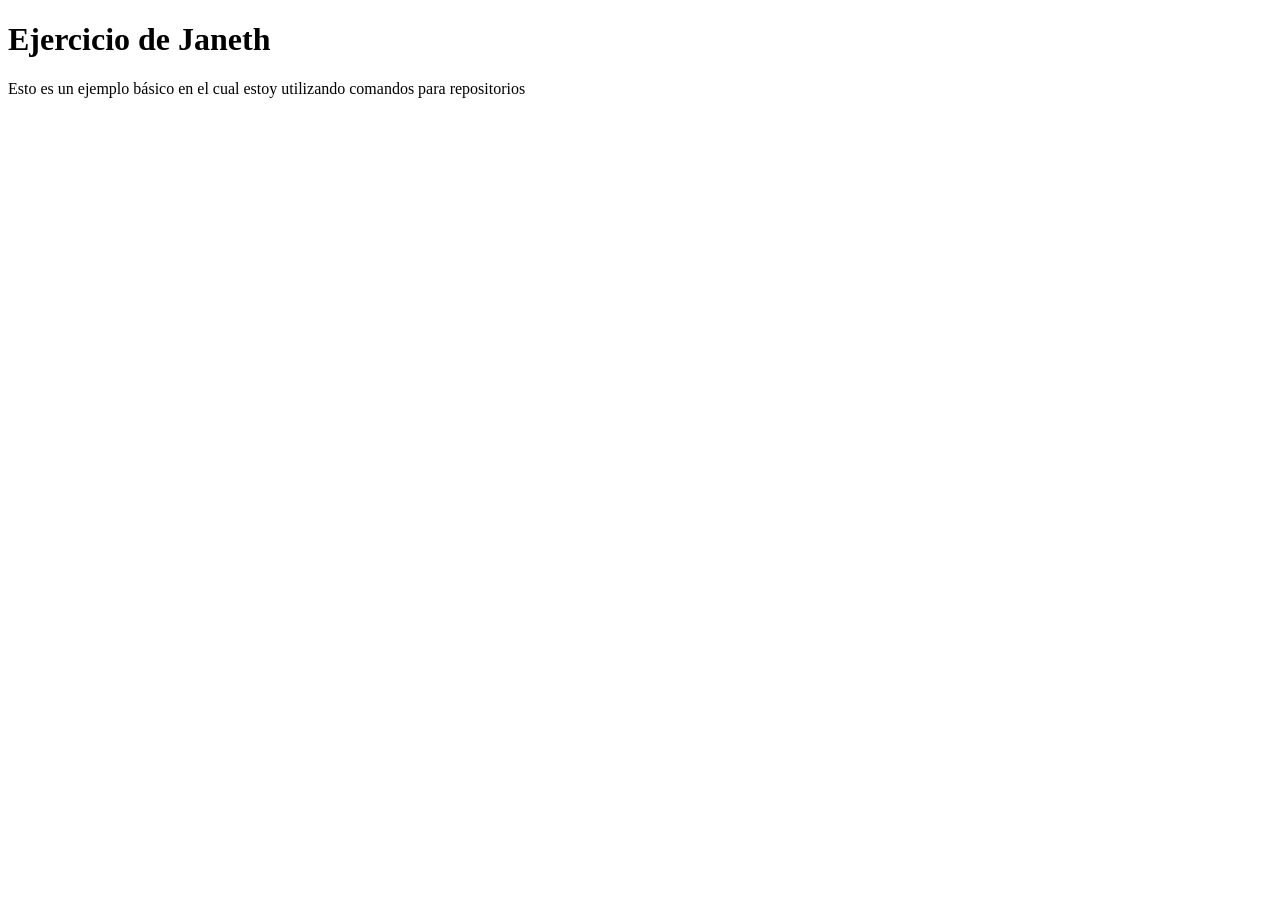
==== index.html @ 73aa7355 "Mi primer repositorio del archivo index" ====
<!DOCTYPE html>
<html lang="en">
<head>
    <meta charset="UTF-8">
    <meta name="viewport" content="width=device-width, initial-scale=1.0">
    <title>Document</title>
    <h1>Ejercicio de Janeth</h1>
</head>
<body>
    Esto es un ejemplo básico en el cual estoy utilizando comandos para repositorios
</body>
</html>
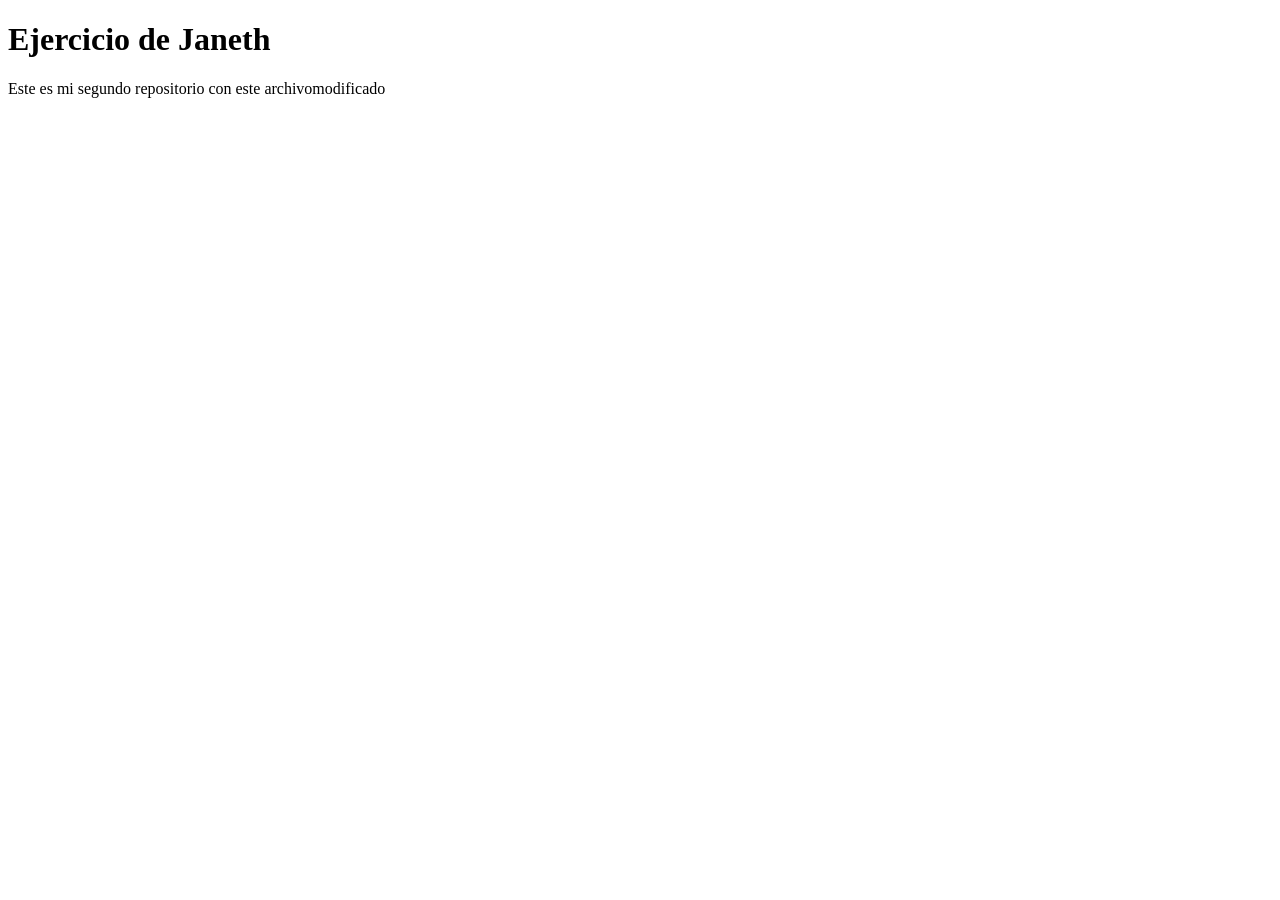
==== commit a8660f8a: "cambio de archivo index" ====
--- a/index.html
+++ b/index.html
@@ -3,10 +3,11 @@
 <head>
     <meta charset="UTF-8">
     <meta name="viewport" content="width=device-width, initial-scale=1.0">
-    <title>Document</title>
+    <title>Ejemplo página web básica</title>
     <h1>Ejercicio de Janeth</h1>
 </head>
 <body>
-    Esto es un ejemplo básico en el cual estoy utilizando comandos para repositorios
+    <!--En esta parte se coloca todo lo que va a contener la página web-->
+    <p> Este es mi segundo repositorio con este archivomodificado</p>
 </body>
 </html>
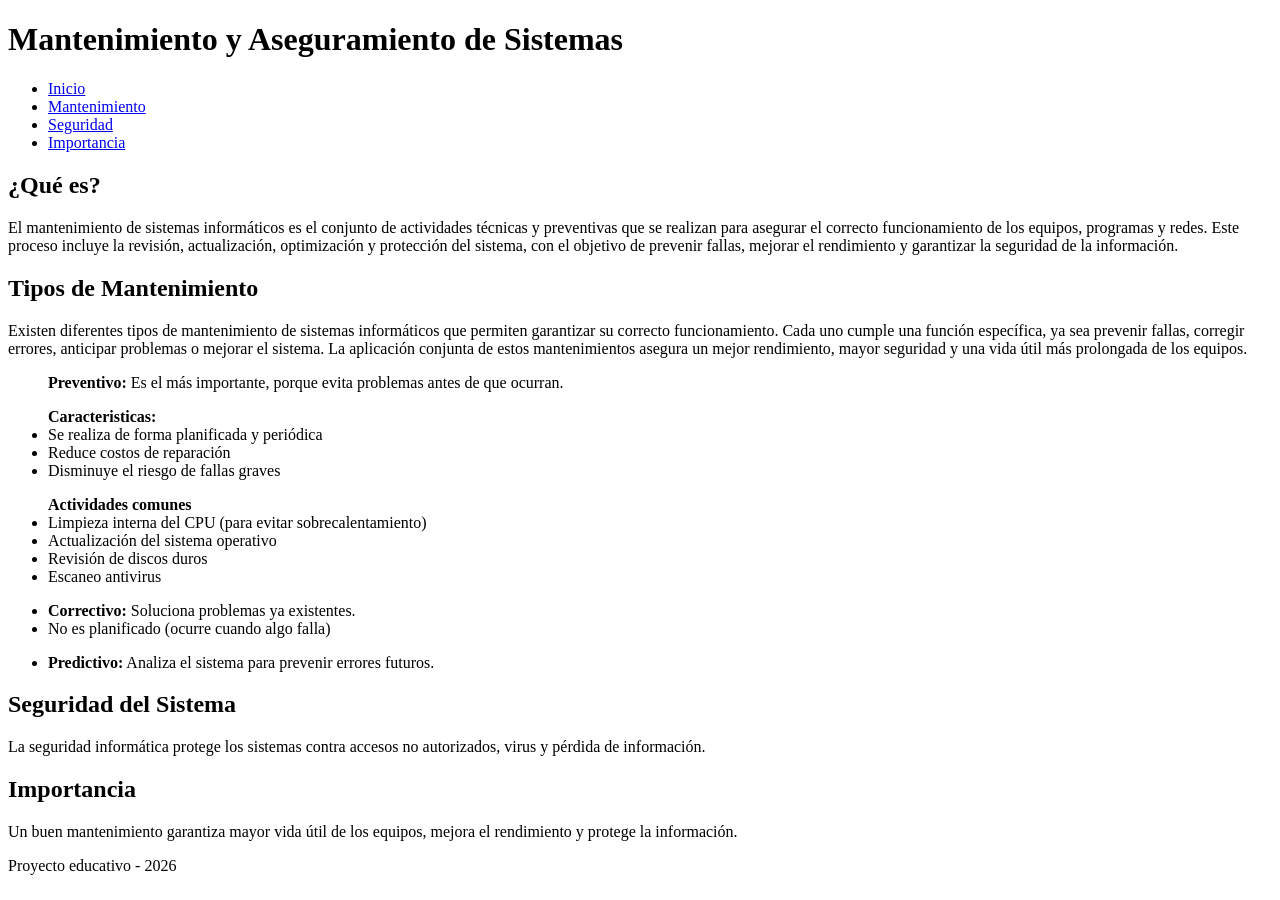
==== commit 25a71852: "Repositorio web" ====
--- a/index.html
+++ b/index.html
@@ -3,11 +3,96 @@
 <head>
     <meta charset="UTF-8">
     <meta name="viewport" content="width=device-width, initial-scale=1.0">
-    <title>Ejemplo página web básica</title>
-    <h1>Ejercicio de Janeth</h1>
+    <title>Mantenimiento de Sistemas Informáticos</title>
+
+        <!-- Enlace al archivo CSS para estilos -->
+    <link rel="stylesheet" href="style.css">
+
 </head>
 <body>
-    <!--En esta parte se coloca todo lo que va a contener la página web-->
-    <p> Este es mi segundo repositorio con este archivomodificado</p>
+    <!-- Encabezado principal -->
+    <header>
+        <h1>Mantenimiento y Aseguramiento de Sistemas</h1>
+    </header>
+
+    <!-- Menú de navegación -->
+    <nav>
+        <!-- Cada enlace lleva a una sección de la misma página -->
+        <ul>
+            <li><a href="#inicio">Inicio</a></li>
+            <li><a href="#mantenimiento">Mantenimiento</a></li>
+            <li><a href="#seguridad">Seguridad</a></li>
+            <li><a href="#importancia">Importancia</a></li>
+        </ul>
+    </nav>
+
+    <!-- Sección Inicio -->
+    <section id="inicio">
+        <h2>¿Qué es?</h2>
+        <p>
+El mantenimiento de sistemas informáticos es el conjunto de actividades técnicas
+y preventivas que se realizan para asegurar el correcto funcionamiento de los
+equipos, programas y redes. Este proceso incluye la revisión, actualización,
+optimización y protección del sistema, con el objetivo de prevenir fallas,
+mejorar el rendimiento y garantizar la seguridad de la información.
+</p>
+    </section>
+
+    <!-- Sección Mantenimiento -->
+    <section id="mantenimiento">
+        <h2>Tipos de Mantenimiento</h2>
+
+        <!-- Lista de tipos -->
+<p>
+Existen diferentes tipos de mantenimiento de sistemas informáticos que permiten
+garantizar su correcto funcionamiento. Cada uno cumple una función específica,
+ya sea prevenir fallas, corregir errores, anticipar problemas o mejorar el sistema.
+La aplicación conjunta de estos mantenimientos asegura un mejor rendimiento,
+mayor seguridad y una vida útil más prolongada de los equipos.
+</p>
+
+            <!-- Lista de tipos -->
+        <ul>
+            <strong>Preventivo:</strong> Es el más importante, porque evita problemas antes de que ocurran.
+                <p></p><strong>Caracteristicas:</strong>
+                <li>Se realiza de forma planificada y periódica</li>
+                <li>Reduce costos de reparación</li>
+                <li>Disminuye el riesgo de fallas graves</li>
+        <p></p><strong>Actividades comunes</strong>
+            <li>Limpieza interna del CPU (para evitar sobrecalentamiento)</li>
+            <li>Actualización del sistema operativo</li>
+            <li>Revisión de discos duros</li>
+            <li>Escaneo antivirus</li>
+            <p></p><li><strong>Correctivo:</strong> Soluciona problemas ya existentes.</li>
+                <li>No es planificado (ocurre cuando algo falla)</li>
+           <p></p> <li><strong>Predictivo:</strong> Analiza el sistema para prevenir errores futuros.</li>
+        </ul>
+    </section>
+
+    <!-- Sección Seguridad -->
+    <section id="seguridad">
+        <h2>Seguridad del Sistema</h2>
+
+        <p>
+            La seguridad informática protege los sistemas contra accesos no autorizados,
+            virus y pérdida de información.
+        </p>
+    </section>
+
+    <!-- Sección Importancia -->
+    <section id="importancia">
+        <h2>Importancia</h2>
+
+        <p>
+            Un buen mantenimiento garantiza mayor vida útil de los equipos, mejora el
+            rendimiento y protege la información.
+        </p>
+    </section>
+
+    <!-- Pie de página -->
+    <footer>
+        <p>Proyecto educativo - 2026</p>
+    </footer>
+
 </body>
 </html>
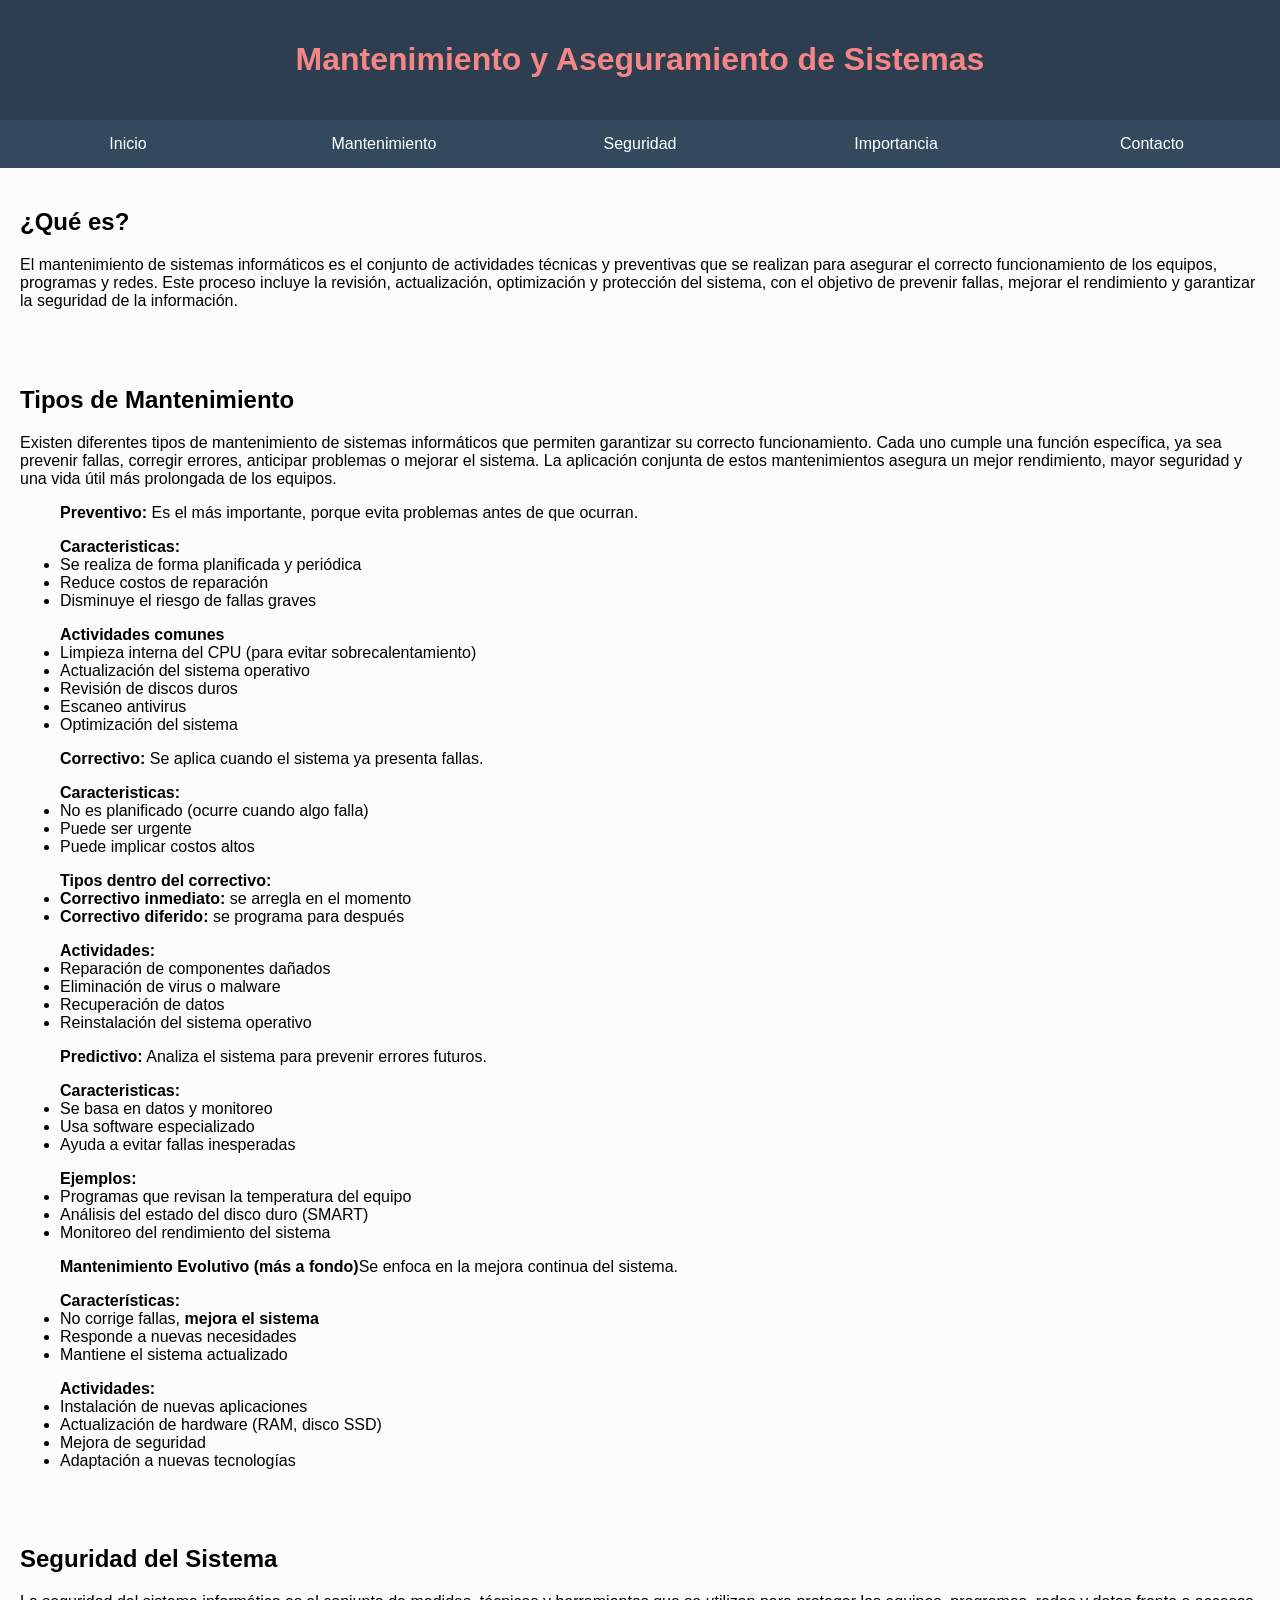
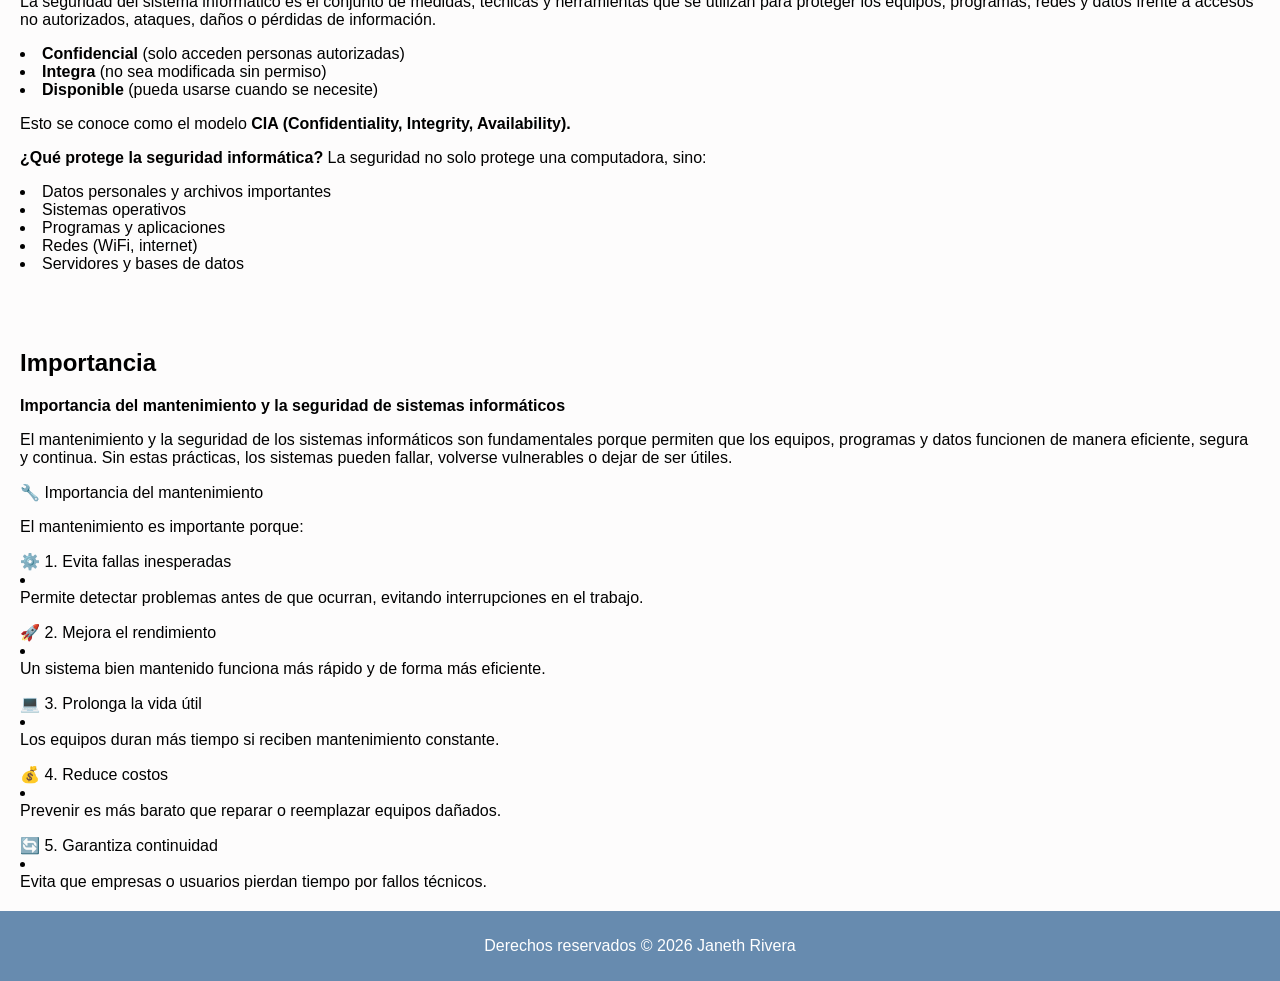
==== commit 20580788: "pagina web" ====
--- a/index.html
+++ b/index.html
@@ -23,6 +23,7 @@
             <li><a href="#mantenimiento">Mantenimiento</a></li>
             <li><a href="#seguridad">Seguridad</a></li>
             <li><a href="#importancia">Importancia</a></li>
+            <li><a href="contact.html">Contacto</a></li>
         </ul>
     </nav>
 
@@ -54,18 +55,57 @@
             <!-- Lista de tipos -->
         <ul>
             <strong>Preventivo:</strong> Es el más importante, porque evita problemas antes de que ocurran.
-                <p></p><strong>Caracteristicas:</strong>
+
+            <p></p><strong>Caracteristicas:</strong>
                 <li>Se realiza de forma planificada y periódica</li>
                 <li>Reduce costos de reparación</li>
                 <li>Disminuye el riesgo de fallas graves</li>
+
         <p></p><strong>Actividades comunes</strong>
             <li>Limpieza interna del CPU (para evitar sobrecalentamiento)</li>
             <li>Actualización del sistema operativo</li>
             <li>Revisión de discos duros</li>
             <li>Escaneo antivirus</li>
-            <p></p><li><strong>Correctivo:</strong> Soluciona problemas ya existentes.</li>
+            <li>Optimización del sistema</li>
+
+            <p></p><strong>Correctivo:</strong> Se aplica cuando el sistema ya presenta fallas.
+                <p></p><strong>Caracteristicas:</strong>
                 <li>No es planificado (ocurre cuando algo falla)</li>
-           <p></p> <li><strong>Predictivo:</strong> Analiza el sistema para prevenir errores futuros.</li>
+                <li>Puede ser urgente</li>
+                <li>Puede implicar costos altos</li>
+
+                <p></p><strong>Tipos dentro del correctivo:</strong>
+                <li><strong>Correctivo inmediato:</strong> se arregla en el momento</li>
+                <li><strong>Correctivo diferido:</strong> se programa para después</li>
+
+                <p></p><strong>Actividades:</strong>
+                <li>Reparación de componentes dañados</li>
+                <li>Eliminación de virus o malware</li>
+                <li>Recuperación de datos</li>
+                <li>Reinstalación del sistema operativo</li>
+
+            <p></p> <strong>Predictivo:</strong> Analiza el sistema para prevenir errores futuros.
+                <p></p><strong>Caracteristicas:</strong>
+                <li>Se basa en datos y monitoreo</li>
+                <li>Usa software especializado</li>
+                <li>Ayuda a evitar fallas inesperadas</li>
+
+                <p></p><strong>Ejemplos:</strong>
+                <li>Programas que revisan la temperatura del equipo</li>
+                <li>Análisis del estado del disco duro (SMART)</li>
+                <li>Monitoreo del rendimiento del sistema</li>
+
+                <p></p><strong>Mantenimiento Evolutivo (más a fondo)</strong>Se enfoca en la mejora continua del sistema.
+                <p></p><strong>Características:</strong>
+                <li>No corrige fallas, <strong>mejora el sistema</strong></li>
+                <li>Responde a nuevas necesidades</li>
+                <li>Mantiene el sistema actualizado</li>
+
+                <p></p><strong>Actividades:</strong>
+                <li>Instalación de nuevas aplicaciones</li>
+                <li>Actualización de hardware (RAM, disco SSD)</li>
+                <li>Mejora de seguridad</li>
+                <li>Adaptación a nuevas tecnologías</li>
         </ul>
     </section>
 
@@ -74,8 +114,21 @@
         <h2>Seguridad del Sistema</h2>
 
         <p>
-            La seguridad informática protege los sistemas contra accesos no autorizados,
-            virus y pérdida de información.
+            La seguridad del sistema informático es el conjunto de medidas, técnicas y herramientas que se utilizan para proteger los equipos, programas, redes y datos frente a accesos no autorizados, ataques, daños o pérdidas de información.
+            <li><strong>Confidencial</strong> (solo acceden personas autorizadas)</li>
+            <li><strong>Integra</strong> (no sea modificada sin permiso)</li>
+            <li><strong>Disponible</strong> (pueda usarse cuando se necesite)</li>
+            <p>Esto se conoce como el modelo <strong>CIA (Confidentiality, Integrity, Availability).</strong></p>
+        </p>
+
+        <p>
+            <strong>¿Qué protege la seguridad informática?</strong>
+            La seguridad no solo protege una computadora, sino:
+            <li>Datos personales y archivos importantes</li>
+            <li>Sistemas operativos</li>
+            <li>Programas y aplicaciones</li>
+            <li>Redes (WiFi, internet)</li>
+            <li>Servidores y bases de datos</li>
         </p>
     </section>
 
@@ -84,14 +137,37 @@
         <h2>Importancia</h2>
 
         <p>
-            Un buen mantenimiento garantiza mayor vida útil de los equipos, mejora el
-            rendimiento y protege la información.
+            <strong>Importancia del mantenimiento y la seguridad de sistemas informáticos</strong>
+            <p></p> El mantenimiento y la seguridad de los sistemas informáticos son fundamentales porque permiten que los equipos, programas y datos funcionen de manera eficiente, segura y continua. Sin estas prácticas, los sistemas pueden fallar, volverse vulnerables o dejar de ser útiles.
         </p>
+            🔧 Importancia del mantenimiento
+
+<p></p>El mantenimiento es importante porque:
+
+<p></p>⚙️ 1. Evita fallas inesperadas
+
+<li></li>Permite detectar problemas antes de que ocurran, evitando interrupciones en el trabajo.
+
+<p></p>🚀 2. Mejora el rendimiento
+
+<li></li>Un sistema bien mantenido funciona más rápido y de forma más eficiente.
+
+<p></p>💻 3. Prolonga la vida útil
+
+<li></li>Los equipos duran más tiempo si reciben mantenimiento constante.
+
+<p></p>💰 4. Reduce costos
+
+<li></li>Prevenir es más barato que reparar o reemplazar equipos dañados.
+
+<p></p>🔄 5. Garantiza continuidad
+
+<li></li>Evita que empresas o usuarios pierdan tiempo por fallos técnicos.
     </section>
 
     <!-- Pie de página -->
     <footer>
-        <p>Proyecto educativo - 2026</p>
+        <p>Derechos reservados © 2026 Janeth Rivera </p>
     </footer>
 
 </body>
--- a/style.css
+++ b/style.css
@@ -0,0 +1,59 @@
+/* Estilo general del cuerpo */
+body {
+    font-family: Arial, sans-serif; /* Tipo de letra */
+    margin: 0;
+    background-color: #fdfcfc;
+}
+
+/* Encabezado */
+header {
+    background-color: #2c3e50;
+    color: rgb(245, 134, 134);
+    padding: 20px;
+    text-align: center;
+}
+
+/* Menú de navegación */
+nav {
+    background-color: #34495e;
+}
+
+/* Lista del menú */
+nav ul {
+    list-style: none; /* Quita los puntos de la lista */
+    margin: 0;
+    padding: 0;
+    display: flex; /* Pone el menú en línea */
+}
+
+/* Elementos del menú */
+nav ul li {
+    flex: 1;
+}
+
+/* Enlaces del menú */
+nav ul li a {
+    display: block;
+    color: white;
+    text-align: center;
+    padding: 15px;
+    text-decoration: none;
+}
+
+/* Efecto al pasar el mouse */
+nav ul li a:hover {
+    background-color: #1abc9c;
+}
+
+/* Secciones */
+section {
+    padding: 20px;
+}
+
+/* Pie de página */
+footer {
+    background-color: #678baf;
+    color: white;
+    text-align: center;
+    padding: 10px;
+}
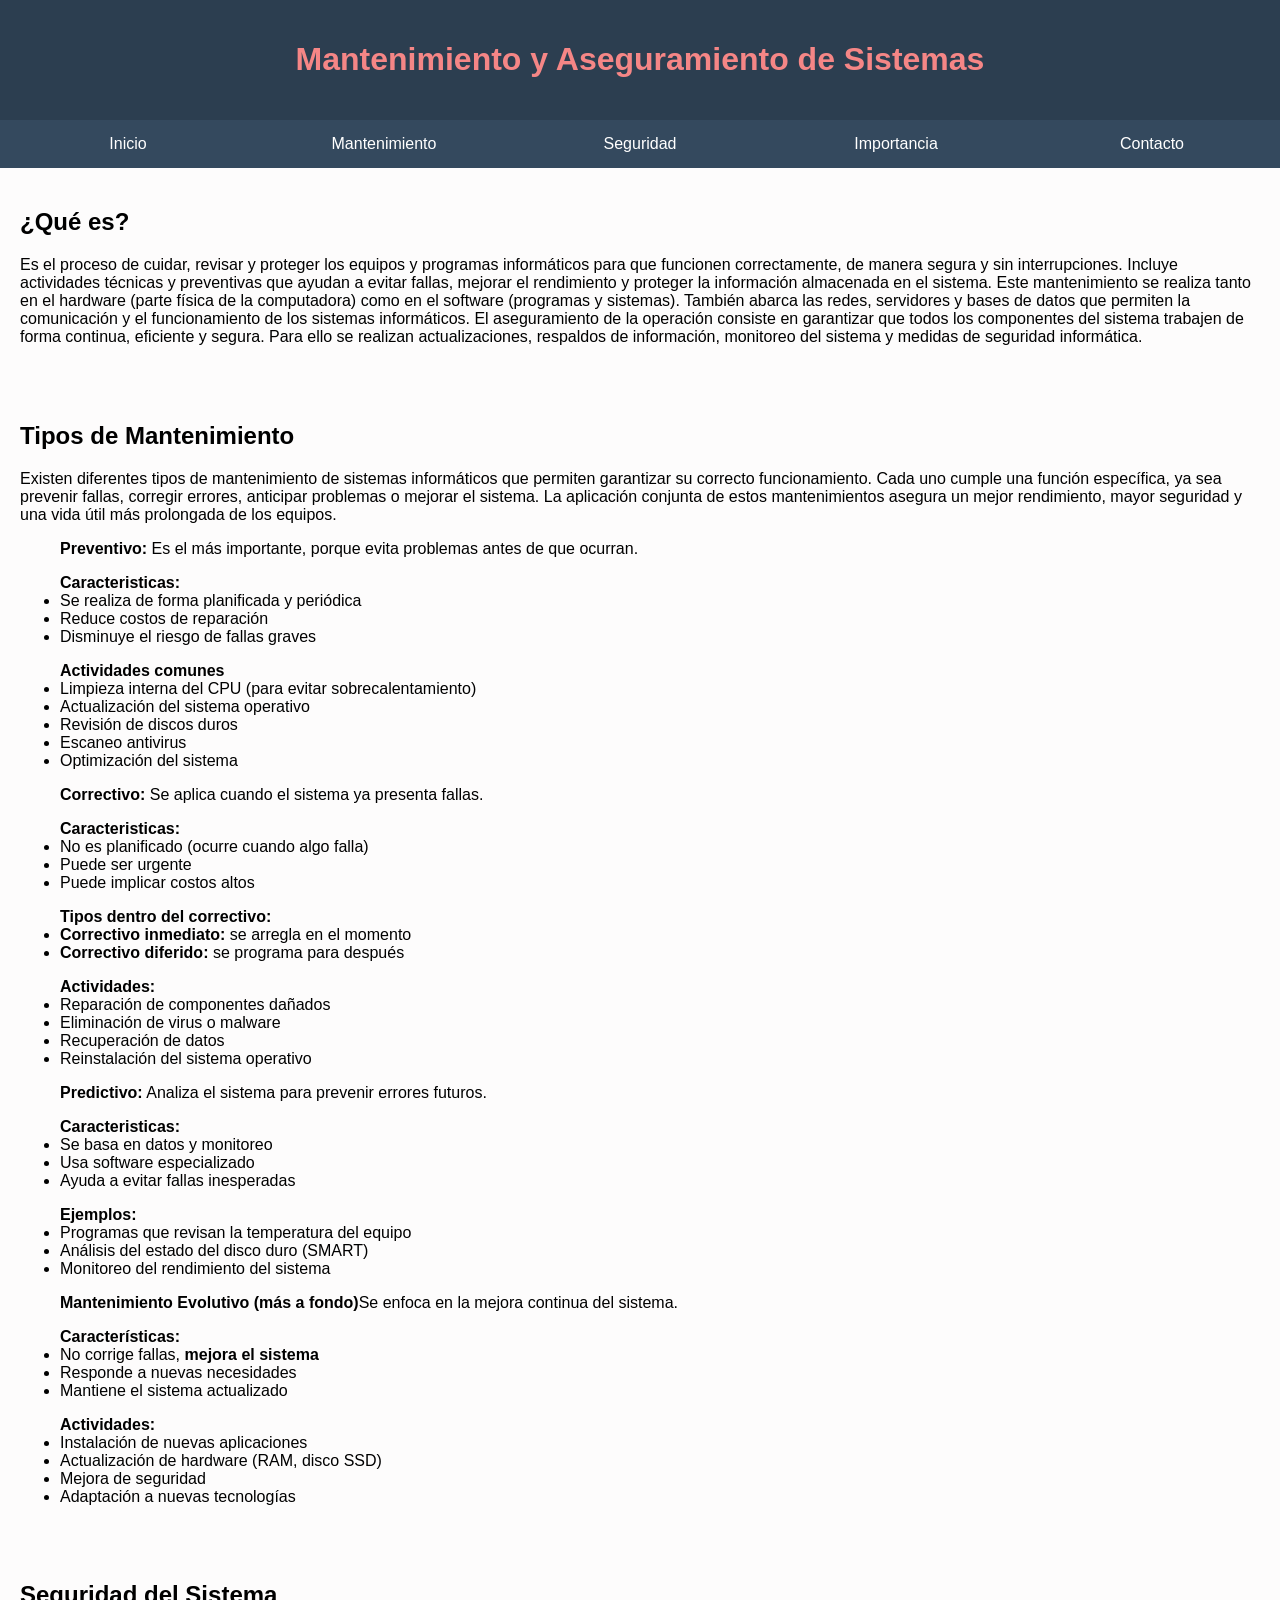
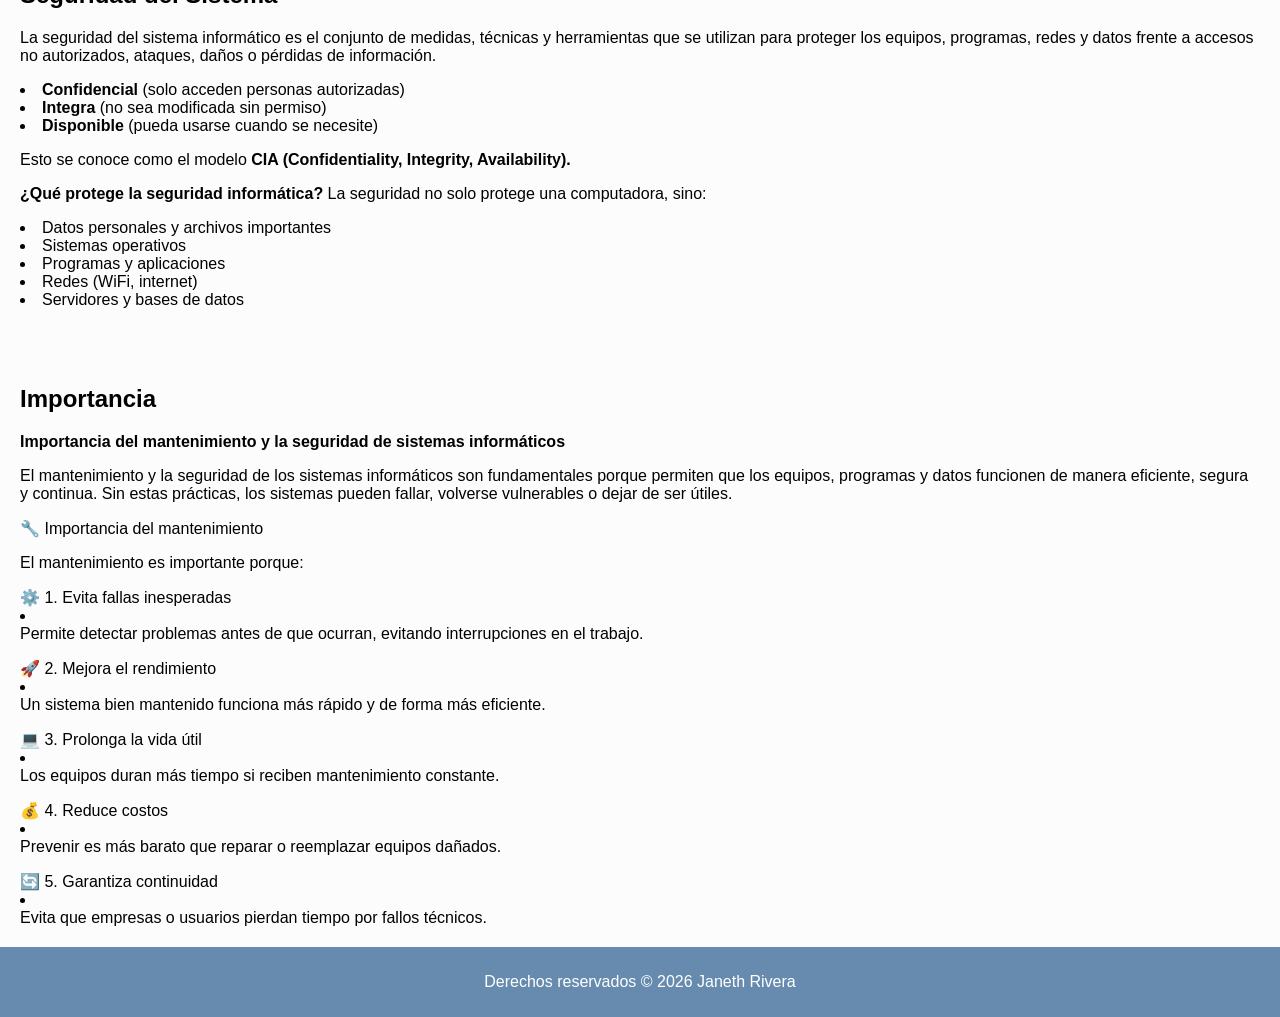
==== commit c30df459: "página web 2" ====
--- a/index.html
+++ b/index.html
@@ -31,11 +31,9 @@
     <section id="inicio">
         <h2>¿Qué es?</h2>
         <p>
-El mantenimiento de sistemas informáticos es el conjunto de actividades técnicas
-y preventivas que se realizan para asegurar el correcto funcionamiento de los
-equipos, programas y redes. Este proceso incluye la revisión, actualización,
-optimización y protección del sistema, con el objetivo de prevenir fallas,
-mejorar el rendimiento y garantizar la seguridad de la información.
+Es el proceso de cuidar, revisar y proteger los equipos y programas informáticos para que funcionen correctamente, de manera segura y sin interrupciones. Incluye actividades técnicas y preventivas que ayudan a evitar fallas, mejorar el rendimiento y proteger la información almacenada en el sistema.
+Este mantenimiento se realiza tanto en el hardware (parte física de la computadora) como en el software (programas y sistemas). También abarca las redes, servidores y bases de datos que permiten la comunicación y el funcionamiento de los sistemas informáticos.
+El aseguramiento de la operación consiste en garantizar que todos los componentes del sistema trabajen de forma continua, eficiente y segura. Para ello se realizan actualizaciones, respaldos de información, monitoreo del sistema y medidas de seguridad informática.
 </p>
     </section>
 
--- a/style.css
+++ b/style.css
@@ -1,4 +1,5 @@
-/* Estilo general del cuerpo */
+
+    /* Estilo general del cuerpo */
 body {
     font-family: Arial, sans-serif; /* Tipo de letra */
     margin: 0;
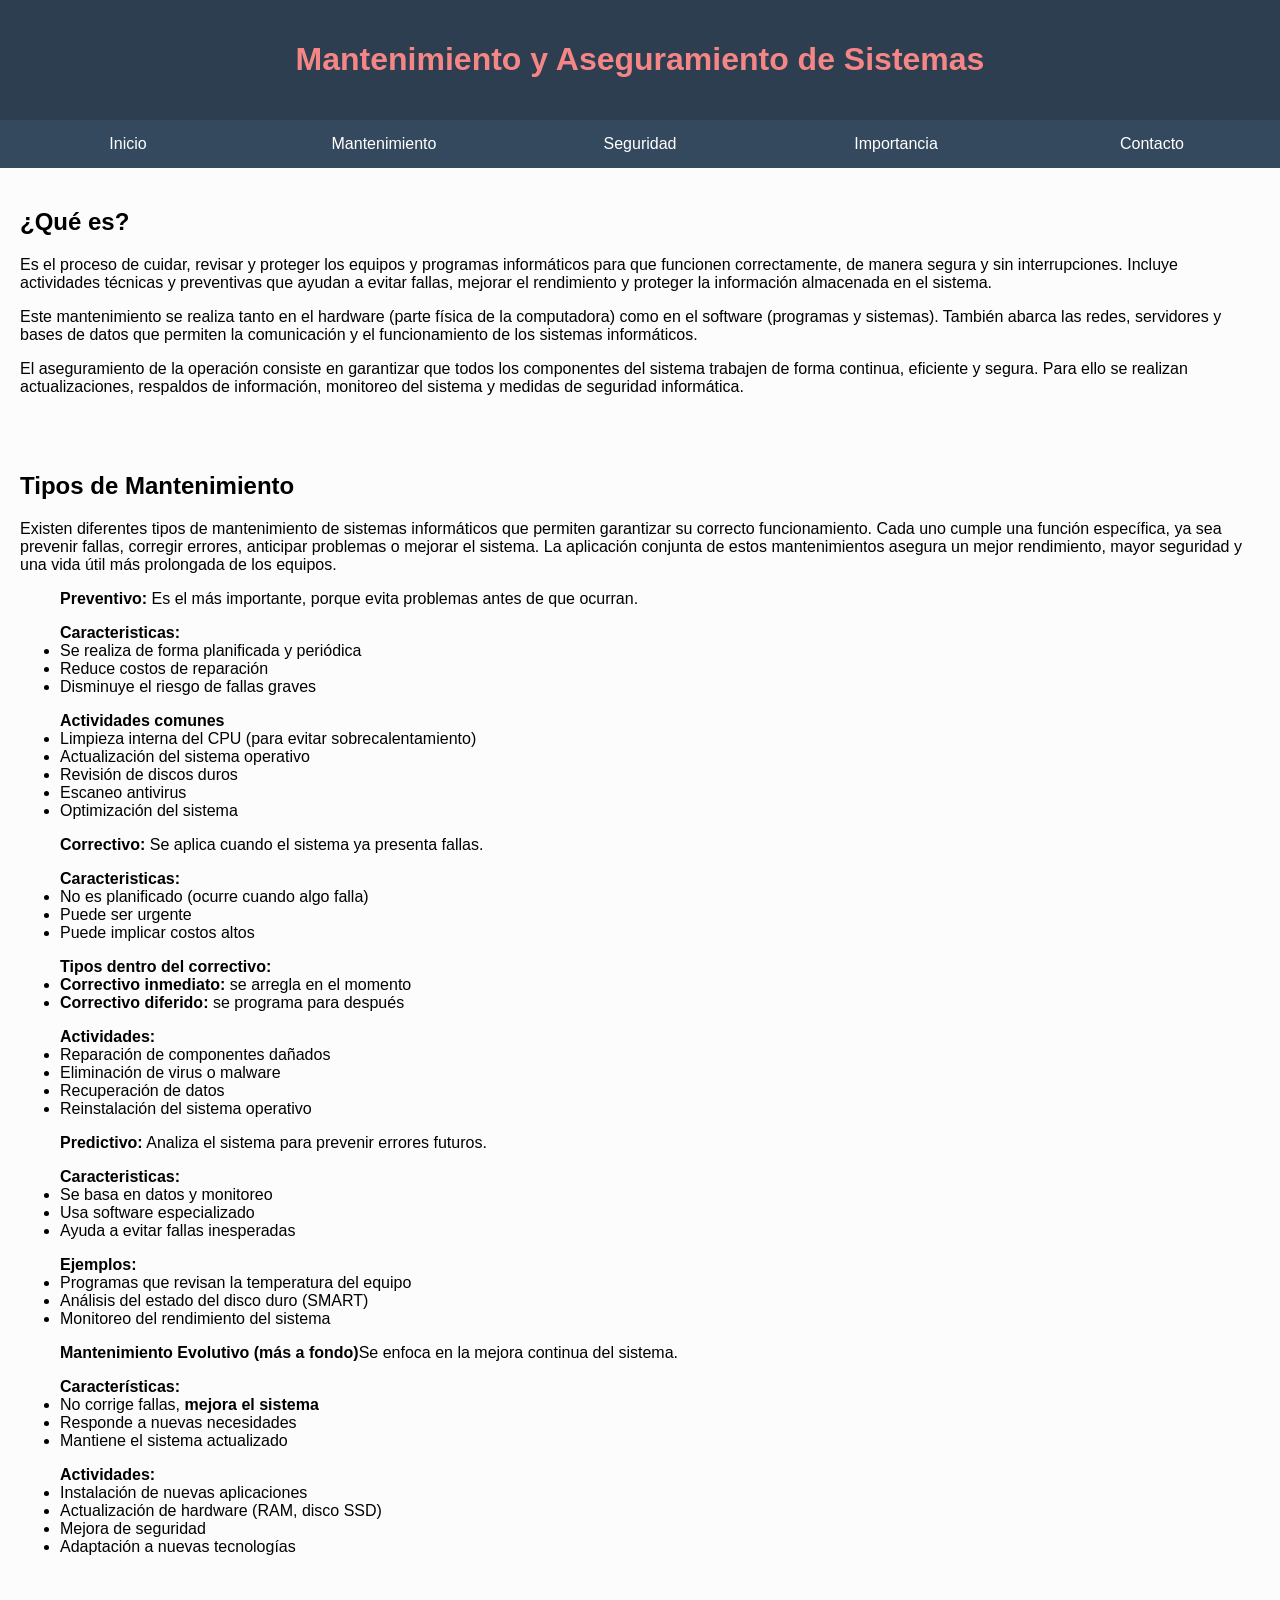
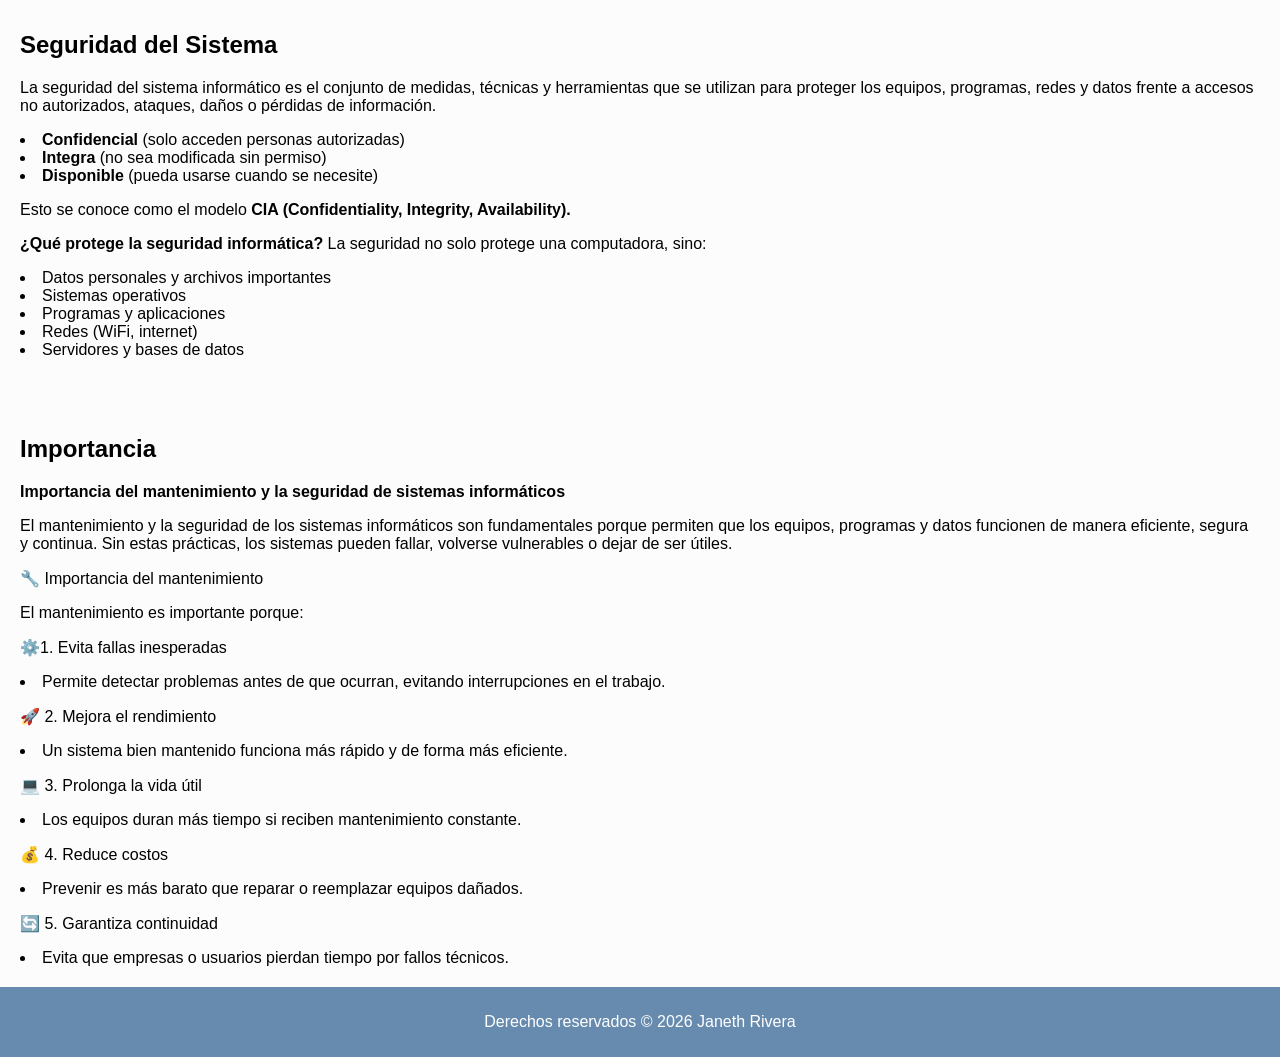
==== commit 4db86bf4: "pagina web 3" ====
--- a/index.html
+++ b/index.html
@@ -31,9 +31,9 @@
     <section id="inicio">
         <h2>¿Qué es?</h2>
         <p>
-Es el proceso de cuidar, revisar y proteger los equipos y programas informáticos para que funcionen correctamente, de manera segura y sin interrupciones. Incluye actividades técnicas y preventivas que ayudan a evitar fallas, mejorar el rendimiento y proteger la información almacenada en el sistema.
-Este mantenimiento se realiza tanto en el hardware (parte física de la computadora) como en el software (programas y sistemas). También abarca las redes, servidores y bases de datos que permiten la comunicación y el funcionamiento de los sistemas informáticos.
-El aseguramiento de la operación consiste en garantizar que todos los componentes del sistema trabajen de forma continua, eficiente y segura. Para ello se realizan actualizaciones, respaldos de información, monitoreo del sistema y medidas de seguridad informática.
+<p>Es el proceso de cuidar, revisar y proteger los equipos y programas informáticos para que funcionen correctamente, de manera segura y sin interrupciones. Incluye actividades técnicas y preventivas que ayudan a evitar fallas, mejorar el rendimiento y proteger la información almacenada en el sistema.</p>
+<p>Este mantenimiento se realiza tanto en el hardware (parte física de la computadora) como en el software (programas y sistemas). También abarca las redes, servidores y bases de datos que permiten la comunicación y el funcionamiento de los sistemas informáticos.</p>
+<p>El aseguramiento de la operación consiste en garantizar que todos los componentes del sistema trabajen de forma continua, eficiente y segura. Para ello se realizan actualizaciones, respaldos de información, monitoreo del sistema y medidas de seguridad informática.</p>
 </p>
     </section>
 
@@ -142,25 +142,25 @@
 
 <p></p>El mantenimiento es importante porque:
 
-<p></p>⚙️ 1. Evita fallas inesperadas
+<p>⚙️1. Evita fallas inesperadas</p>
 
-<li></li>Permite detectar problemas antes de que ocurran, evitando interrupciones en el trabajo.
+<li>Permite detectar problemas antes de que ocurran, evitando interrupciones en el trabajo.</li>
 
-<p></p>🚀 2. Mejora el rendimiento
+<p>🚀 2. Mejora el rendimiento</p>
 
-<li></li>Un sistema bien mantenido funciona más rápido y de forma más eficiente.
+<li>Un sistema bien mantenido funciona más rápido y de forma más eficiente.</li>
 
-<p></p>💻 3. Prolonga la vida útil
+<p>💻 3. Prolonga la vida útil</p>
 
-<li></li>Los equipos duran más tiempo si reciben mantenimiento constante.
+<li>Los equipos duran más tiempo si reciben mantenimiento constante.</li>
 
-<p></p>💰 4. Reduce costos
+<p>💰 4. Reduce costos</p>
 
-<li></li>Prevenir es más barato que reparar o reemplazar equipos dañados.
+<li>Prevenir es más barato que reparar o reemplazar equipos dañados.</li>
 
-<p></p>🔄 5. Garantiza continuidad
+<p>🔄 5. Garantiza continuidad</p>
 
-<li></li>Evita que empresas o usuarios pierdan tiempo por fallos técnicos.
+<li>Evita que empresas o usuarios pierdan tiempo por fallos técnicos.</li>
     </section>
 
     <!-- Pie de página -->
